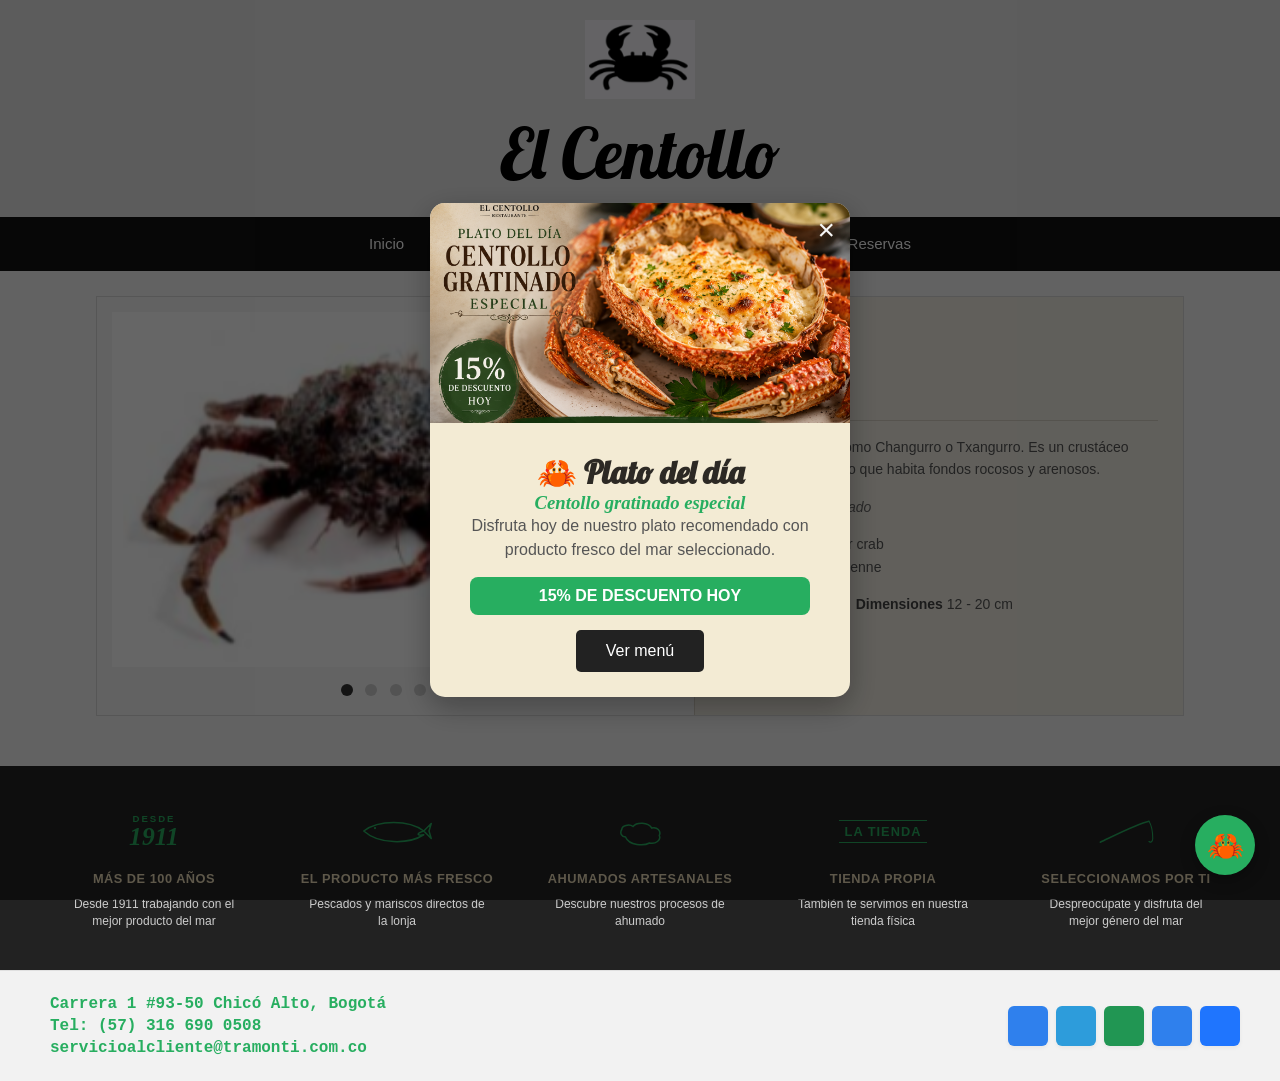
==== index.html @ d0437c52 "Add files via upload" ====
<!DOCTYPE html>
<html lang="es">
<head>
    <meta charset="UTF-8">
    <meta name="viewport" content="width=device-width, initial-scale=1.0">
    <title>El Centollo</title>
    <link rel="stylesheet" href="./CSS/index.css">
    <link rel="preconnect" href="https://fonts.googleapis.com">
<link rel="preconnect" href="https://fonts.gstatic.com" crossorigin>
<link href="https://fonts.googleapis.com/css2?family=Lobster&display=swap" rel="stylesheet">

</head>
<body> 
    <div class="modal-dia" id="modalDia">

    <div class="modal-contenido">

        <button class="cerrar-modal" onclick="cerrarModal()">
            ×
        </button>


        <img src="./IMAGENES/ricocentollo.png" 
        alt="Plato del día"
        class="imagen-modal">


        <div class="info-modal">

            <h2>
                🦀 Plato del día
            </h2>


            <h3>
                Centollo gratinado especial
            </h3>


            <p>
                Disfruta hoy de nuestro plato recomendado 
                con producto fresco del mar seleccionado.
            </p>


            <span class="descuento">
                15% DE DESCUENTO HOY
            </span>


            <a href="./PAGINAS/menu.html" class="boton-modal">
                Ver menú
            </a>


        </div>


    </div>

</div>

    <!-- Encabezado -->
    <header>
    <div class="logo">
        <img src="./IMAGENES/logo.png" alt="Logo Cangrejo">
    </div>
    <h1>El Centollo</h1>
</header>

<nav>
    <ul>
        <li><a href="./index.html">Inicio</a></li>
        <li><a href="./PAGINAS/menu.html">Menu</a></li>
        <li><a href="./PAGINAS/contacto.html">Contacto</a></li>
        <li><a href="./PAGINAS/UBICACION.html">Ubicación</a></li>
        <li><a href="./PAGINAS/RESERVAS.html">Reservas</a></li>
    </ul>
</nav>

    <!-- Contenido -->
    <main class="contenedor">

    <div class="card">

        <!-- Slider -->
        <div class="slider-container">

            <img src="./IMAGENES/cangrejo.png" class="slide active">
            <img src="./IMAGENES/bogavante.jpg" class="slide">
            <img src="./IMAGENES/Langosta.jpg" class="slide">
            <img src="./IMAGENES/Pulpo.jpg" class="slide">
            <img src="./IMAGENES/ostra.jpg" class="slide">

            <div class="indicadores">
                <span class="dot active-dot"></span>
                <span class="dot"></span>
                <span class="dot"></span>
                <span class="dot"></span>
                <span class="dot"></span>
            </div>

        </div>

        



        <!-- Información -->
        <section class="info">

    <h2 id="nombre">Centollo</h2>

    <p id="descripcion">
        También conocido como Changurro o Txangurro, Cámara, Araña,
        Cranca, Pateiro, Bruño o Cangrejo Velludo. Es un
        <strong>crustáceo braquiuro</strong> y decápodo. Pertenece a la
        familia Majidae, la misma que los Cangrejos.
        Vive en la costa en fondos rocosos o arenosos.
        Habita en profundidades mayores de 100m.
    </p>

    <p>
        <strong id="nombre-cientifico">Centollo</strong>
     <em id="cientifico">Maja squinado</em>
    </p>

    <p>
        <strong>(Eng)</strong> <span id="ingles">Spinous spider crab</span>
        <br>
        <strong>(Fr)</strong> <span id="frances">Araignée européenne</span>
    </p>

    <p>
        <strong>Peso</strong> <span id="peso">500 gr - 4 kg</span>
        &nbsp;&nbsp;&nbsp;
        <strong>Dimensiones</strong> <span id="dimensiones">12 - 20 cm</span>
    </p>

</section>
</div>     
</main> 

    <script src="./JS/index.js"></script>
    <footer class="pie-pagina-exacto">
        
        <!-- PARTE SUPERIOR (FONDO OSCURITO) -->
        <div class="bloque-caracteristicas">
            <div class="contenedor-caracteristicas">
                
                <!-- 1. Más de 100 años -->
                <div class="item-caracteristica">
                    <div class="dibujo-svg">
                        <span class="txt-desde">DESDE</span>
                        <span class="txt-ano">1911</span>
                    </div>
                    <h3 class="titulo-dorado">MÁS DE 100 AÑOS</h3>
                    <p class="descripcion-blanca">Desde 1911 trabajando con el mejor producto del mar</p>
                </div>

                <!-- 2. Producto más fresco -->
                <div class="item-caracteristica">
                    <div class="dibujo-svg">
                        <svg viewBox="0 0 100 40" class="svg-verde">
                            <path d="M5,20 C25,5 65,5 85,20 C75,23 75,27 85,25 C65,38 25,38 5,20 Z M85,20 L95,10 L92,20 L95,30 Z" fill="none" stroke="#27ae60" stroke-width="2" stroke-linecap="round" stroke-linejoin="round"/>
                            <circle cx="20" cy="16" r="1.5" fill="#27ae60"/>
                        </svg>
                    </div>
                    <h3 class="titulo-dorado">EL PRODUCTO MÁS FRESCO</h3>
                    <p class="descripcion-blanca">Pescados y mariscos directos de la lonja</p>
                </div>

                <!-- 3. Ahumados artesanales -->
                <div class="item-caracteristica">
                    <div class="dibujo-svg">
                        <svg viewBox="0 0 100 40" class="svg-verde">
                            <path d="M30,28 C25,28 22,23 25,18 C25,13 35,10 40,14 C45,8 60,8 65,16 C72,14 78,20 75,26 C78,32 70,38 62,36 C55,40 35,40 30,28 Z" fill="none" stroke="#27ae60" stroke-width="2" stroke-linecap="round"/>
                        </svg>
                    </div>
                    <h3 class="titulo-dorado">AHUMADOS ARTESANALES</h3>
                    <p class="descripcion-blanca">Descubre nuestros procesos de ahumado</p>
                </div>

                <!-- 4. Tienda propia -->
                <div class="item-caracteristica">
                    <div class="dibujo-svg">
                        <div class="caja-tienda-real">LA TIENDA</div>
                    </div>
                    <h3 class="titulo-dorado">TIENDA PROPIA</h3>
                    <p class="descripcion-blanca">También te servimos en nuestra tienda física</p>
                </div>

                <!-- 5. Seleccionamos por ti -->
                <div class="item-caracteristica">
                    <div class="dibujo-svg">
                        <svg viewBox="0 0 100 40" class="svg-verde">
                            <path d="M15,35 C30,28 65,10 80,7" fill="none" stroke="#27ae60" stroke-width="2" stroke-linecap="round"/>
                            <path d="M80,7 C85,15 85,25 85,30 C85,34 82,36 80,34" fill="none" stroke="#27ae60" stroke-width="1.5" stroke-linecap="round"/>
                        </svg>
                    </div>
                    <h3 class="titulo-dorado">SELECCIONAMOS POR TI</h3>
                    <p class="descripcion-blanca">Despreocúpate y disfruta del mejor género del mar</p>
                </div>

            </div>
        </div>

        <!-- PARTE INFERIOR (FONDO CLARO) -->
        <div class="bloque-datos-redes">
            <div class="contenedor-datos-redes">
                
                <!-- Datos con iconos limpios -->
                <div class="datos-contacto-bogota">
                    <p><i class="fa-solid fa-location-dot"></i> Carrera 1 #93-50 Chicó Alto, Bogotá</p>
                    <p><i class="fa-solid fa-phone"></i> Tel: (57) 316 690 0508</p>
                    <p><i class="fa-solid fa-envelope"></i> servicioalcliente@tramonti.com.co</p>
                </div>

                <!-- Botones de redes ordenados -->
                <div class="iconos-redes-sociales">
                    <a href="#" class="boton-red facebook"><i class="fa-brands fa-facebook-f"></i></a>
                    <a href="#" class="boton-red twitter"><i class="fa-brands fa-x-twitter"></i></a>
                    <a href="#" class="boton-red whatsapp"><i class="fa-brands fa-whatsapp"></i></a>
                    <a href="#" class="boton-red telegram"><i class="fa-brands fa-telegram"></i></a>
                    <a href="#" class="boton-red mas-opciones"><i class="fa-solid fa-plus"></i></a>
                </div>

            </div>
        </div>

    </footer>
    <link rel="stylesheet" href="./CSS/chatbot.css">

<script src="./JS/chatbot.js"></script>

</body>
</html>
---- CSS/index.css ----
/* RESET */
*{
    margin: 0;
    padding: 0;
    box-sizing: border-box;
}

/* BODY */
body{
    font-family: Arial, Helvetica, sans-serif;
    background-color: #f5f5f5;
}

/* HEADER */
header{
    background-color: #e8e8e8;
    text-align: center;
    padding: 20px;
}

.logo img{
    width: 110px;
    height: auto;
    display: block;
    margin: 0 auto;
}

header h1{
    font-family: 'Lobster', cursive;
    font-size: 70px;
    font-weight: normal;
    color: #000;
    margin-top: 10px;
}

/* MENÚ */
nav{
    background-color: #111;
}

nav ul{
    list-style: none;
    display: flex;
    justify-content: center;
}

nav li{
    padding: 18px 35px;
}

nav a{
    color: white;
    text-decoration: none;
    font-size: 15px;
}

nav a:hover{
    color: #d4d4d4;
}

/* CONTENEDOR PRINCIPAL */
.contenedor{
    width: 100%;
    display: flex;
    justify-content: center;
    margin-top: 25px;
}

/* TARJETA */
.card{
    width: 85%;
    display: flex;
    border: 1px solid #d8d8d8;
    background-color: white;
}

/* SLIDER */
.slider-container{
    width: 55%;
    background-color: #f7f7f7;
    padding: 15px;
    text-align: center;
    position: relative;
}

.slide{
    width: 100%;
    max-height: 420px;
    object-fit: contain;
    display: none;
    margin: 0 auto;
}
.slide.active{
    display: block;
    margin: 0 auto;
}
/* INDICADORES */
.indicadores{
    margin-top: 15px;
}

.dot{
    width: 12px;
    height: 12px;
    background-color: #cfcfcf;
    border-radius: 50%;
    display: inline-block;
    margin: 0 4px;
}

.active-dot{
    background-color: #333;
}

/* INFORMACIÓN */
.info{
    width: 45%;
    background-color: #f2eee4;
    padding: 25px;

    display: flex;
    flex-direction: column;
    justify-content: center;
    border-left: 1px solid #d6d0c4;
}

.info h2{
    color: #555;
    font-size: 24px;
    margin-bottom: 15px;
    padding-bottom: 10px;
    border-bottom: 1px solid #d6d0c4;
}

.info p{
    color: #555;
    font-size: 14px;
    line-height: 1.6;
    margin-bottom: 15px;
}

.info strong{
    color: #444;
}

.info em{
    color: #666;
    font-style: italic;
}

/* RESPONSIVE */
@media (max-width: 768px){

    .card{
        flex-direction: column;
    }

    .slider-container,
    .info{
        width: 100%;
    }

    header h1{
        font-size: 50px;
    }

    .logo img{
        width: 80px;
    }
}
    .pie-pagina-exacto {
                width: 100%;
                margin-top: 50px; /* Separación por si lo pones abajo de otra sección */
            }

            /* ==========================================
            BARRA SUPERIOR (GRIS OSCURO MATE)
            ========================================== */
            .bloque-caracteristicas {
                background-color: #222222; /* Fondo oscuro real */
                padding: 40px 20px;
                display: flex;
                justify-content: center;
            }

            .contenedor-caracteristicas {
                width: 100%;
                max-width: 1200px;
                /* Flexbox obliga a que se alineen en fila horizontal */
                display: flex; 
                justify-content: space-between;
                align-items: flex-start;
                gap: 15px;
            }

            .item-caracteristica {
                flex: 1; /* Distribuye el espacio equitativamente entre los 5 bloques */
                display: flex;
                flex-direction: column;
                align-items: center;
                text-align: center;
            }

            /* Área fija para los dibujos verdes */
            .dibujo-svg {
                height: 50px;
                display: flex;
                flex-direction: column;
                justify-content: center;
                align-items: center;
                margin-bottom: 15px;
                width: 100%;
            }

            .svg-verde {
                width: 75px;
                height: auto;
            }

            /* Dibujo 1: DESDE 1911 */
            .txt-desde {
                color: #27ae60;
                font-size: 0.6rem;
                font-weight: 700;
                letter-spacing: 2px;
                line-height: 1;
            }
            .txt-ano {
                font-family: 'Playfair Display', Georgia, serif;
                color: #27ae60;
                font-size: 1.6rem;
                font-weight: 700;
                font-style: italic;
                line-height: 0.9;
                margin-top: 2px;
            }

            /* Dibujo 4: LA TIENDA */
            .caja-tienda-real {
                border-top: 1.5px solid #27ae60;
                border-bottom: 1.5px solid #27ae60;
                color: #27ae60;
                font-size: 0.8rem;
                font-weight: 700;
                padding: 3px 6px;
                letter-spacing: 1px;
            }

            /* Textos del bloque oscuro */
            .titulo-dorado {
                color: #ebdcb9; /* Color crema suave */
                font-size: 0.8rem;
                font-weight: 700;
                letter-spacing: 0.5px;
                margin: 0 0 10px 0;
                text-transform: uppercase;
            }

            .descripcion-blanca {
                color: #cccccc;
                font-size: 0.75rem;
                line-height: 1.4;
                margin: 0;
                max-width: 180px; /* Evita que el texto se estire feo */
            }

            /* ==========================================
            BARRA INFERIOR (GRIS CLARO / CONTACTO)
            ========================================== */
            .bloque-datos-redes {
                background-color: #f2f2f2; /* Fondo claro real */
                padding: 20px 40px;
                display: flex;
                justify-content: center;
                border-top: 1px solid #e0e0e0;
            }

            .contenedor-datos-redes {
                width: 100%;
                max-width: 1200px;
                display: flex;
                justify-content: space-between; /* Datos izquierda, redes derecha */
                align-items: center;
            }

            /* Fuente de máquina de escribir verde para Bogotá */
            .datos-contacto-bogota {
                font-family: 'Courier Prime', 'Courier New', monospace;
                font-weight: bold;
                font-size: 1rem;
                color: #27ae60;
            }

            .datos-contacto-bogota p {
                margin: 4px 0;
                display: flex;
                align-items: center;
                gap: 10px;
            }

            /* Botones de Redes Sociales Cuadrados */
            .iconos-redes-sociales {
                display: flex;
                gap: 8px;
            }

            .boton-red {
                width: 40px;
                height: 40px;
                border-radius: 6px;
                display: flex;
                justify-content: center;
                align-items: center;
                color: #ffffff;
                font-size: 1.2rem;
                text-decoration: none;
                box-shadow: 0 2px 4px rgba(0,0,0,0.05);
                transition: transform 0.2s ease;
            }

            .facebook { background-color: #2f80ed; }
            .twitter { background-color: #2d9cdb; }
            .whatsapp { background-color: #219653; }
            .telegram { background-color: #2f80ed; }
            .mas-opciones { background-color: #1f75fe; }

            .boton-red:hover {
                transform: translateY(-2px);
            }

            /* ==========================================
            RESPONSIVO: ADAPTABLE A CELULARES
            ========================================== */
            @media (max-width: 800px) {
                .contenedor-caracteristicas {
                    flex-direction: column; /* Se apilan solo si la pantalla es muy pequeña */
                    align-items: center;
                    gap: 30px;
                }
                .contenedor-datos-redes {
                    flex-direction: column;
                    text-align: center;
                    gap: 20px;
                }
                .datos-contacto-bogota p {
                    justify-content: center;
                }
            }
            /* ===============================
   MODAL PLATO DEL DIA
================================ */


.modal-dia{

position:fixed;

top:0;

left:0;

width:100%;

height:100%;

background:rgba(0,0,0,0.6);

display:flex;

justify-content:center;

align-items:center;

z-index:999;


}



.modal-contenido{


background:#f3ebd4;

width:420px;

max-width:90%;

border-radius:15px;

overflow:hidden;

position:relative;

box-shadow:0 10px 30px rgba(0,0,0,0.3);


animation:aparecer 0.4s ease;


}



.imagen-modal{


width:100%;

height:220px;

object-fit:cover;


}



.info-modal{


padding:25px;

text-align:center;


}



.info-modal h2{


font-family:'Lobster',cursive;

font-size:32px;

color:#2c2924;


}



.info-modal h3{


font-family:'Playfair Display',serif;

font-style:italic;

color:#27ae60;


}



.info-modal p{


color:#555;

line-height:1.5;


}



.descuento{


display:block;

background:#27ae60;

color:white;

padding:10px;

margin:15px;

border-radius:8px;

font-weight:bold;


}



.boton-modal{


display:inline-block;

background:#222;

color:white;

padding:12px 30px;

border-radius:5px;

text-decoration:none;


}



.boton-modal:hover{


background:#27ae60;


}



.cerrar-modal{


position:absolute;

right:15px;

top:10px;

border:none;

background:none;

font-size:30px;

cursor:pointer;

color:hsl(0, 0%, 97%);


}



@keyframes aparecer{


from{

transform:scale(0.7);

opacity:0;

}


to{

transform:scale(1);

opacity:1;

}


}
---- CSS/chatbot.css ----
/* BOTÓN CHAT */

.chatbot-btn{

position:fixed;

right:25px;

bottom:25px;

width:60px;

height:60px;

border-radius:50%;

background:#27ae60;

color:white;

font-size:30px;

border:none;

cursor:pointer;

z-index:9999;

box-shadow:0 5px 15px rgba(0,0,0,.3);

}




/* CAJA CHAT */


.chatbot{

position:fixed;

right:25px;

bottom:100px;

width:330px;

height:430px;

background:white;

border-radius:15px;

box-shadow:0 10px 30px rgba(0,0,0,.3);

display:none;

flex-direction:column;

overflow:hidden;

z-index:9999;

}



/* HEADER */


.chat-header{


background:#222;

color:white;

padding:15px;

font-family:'Lobster',cursive;

font-size:22px;

display:flex;

justify-content:space-between;


}



.cerrar-chat{

cursor:pointer;

font-size:25px;

}



/* MENSAJES */


.chat-body{


flex:1;

padding:15px;

overflow-y:auto;

font-size:14px;


}



.bot{

background:#f3ebd4;

padding:10px;

border-radius:10px;

margin-bottom:10px;


}



.usuario{


background:#27ae60;

color:white;

padding:10px;

border-radius:10px;

margin-bottom:10px;

margin-left:50px;


}



/* INPUT */


.chat-input{


display:flex;

border-top:1px solid #ddd;


}



.chat-input input{


flex:1;

border:none;

padding:12px;

outline:none;


}

.preguntas-chat{


display:flex;

flex-direction:column;

gap:10px;

margin-top:20px;


}



.preguntas-chat button{


background:#f3ebd4;

border:1px solid #27ae60;

padding:12px;

border-radius:10px;

font-size:14px;

cursor:pointer;

text-align:left;

transition:.3s;


}



.preguntas-chat button:hover{


background:#27ae60;

color:white;

transform:translateX(5px);


}

.chat-input button{


background:#27ae60;

color:white;

border:none;

padding:10px;

cursor:pointer;


}
.opciones-chat{


display:flex;

flex-wrap:wrap;

gap:8px;

margin-top:15px;


}



.opciones-chat button{


background:#f3ebd4;

border:1px solid #27ae60;

color:#222;

padding:8px;

border-radius:20px;

cursor:pointer;

font-size:12px;


}



.opciones-chat button:hover{


background:#27ae60;

color:white;


}
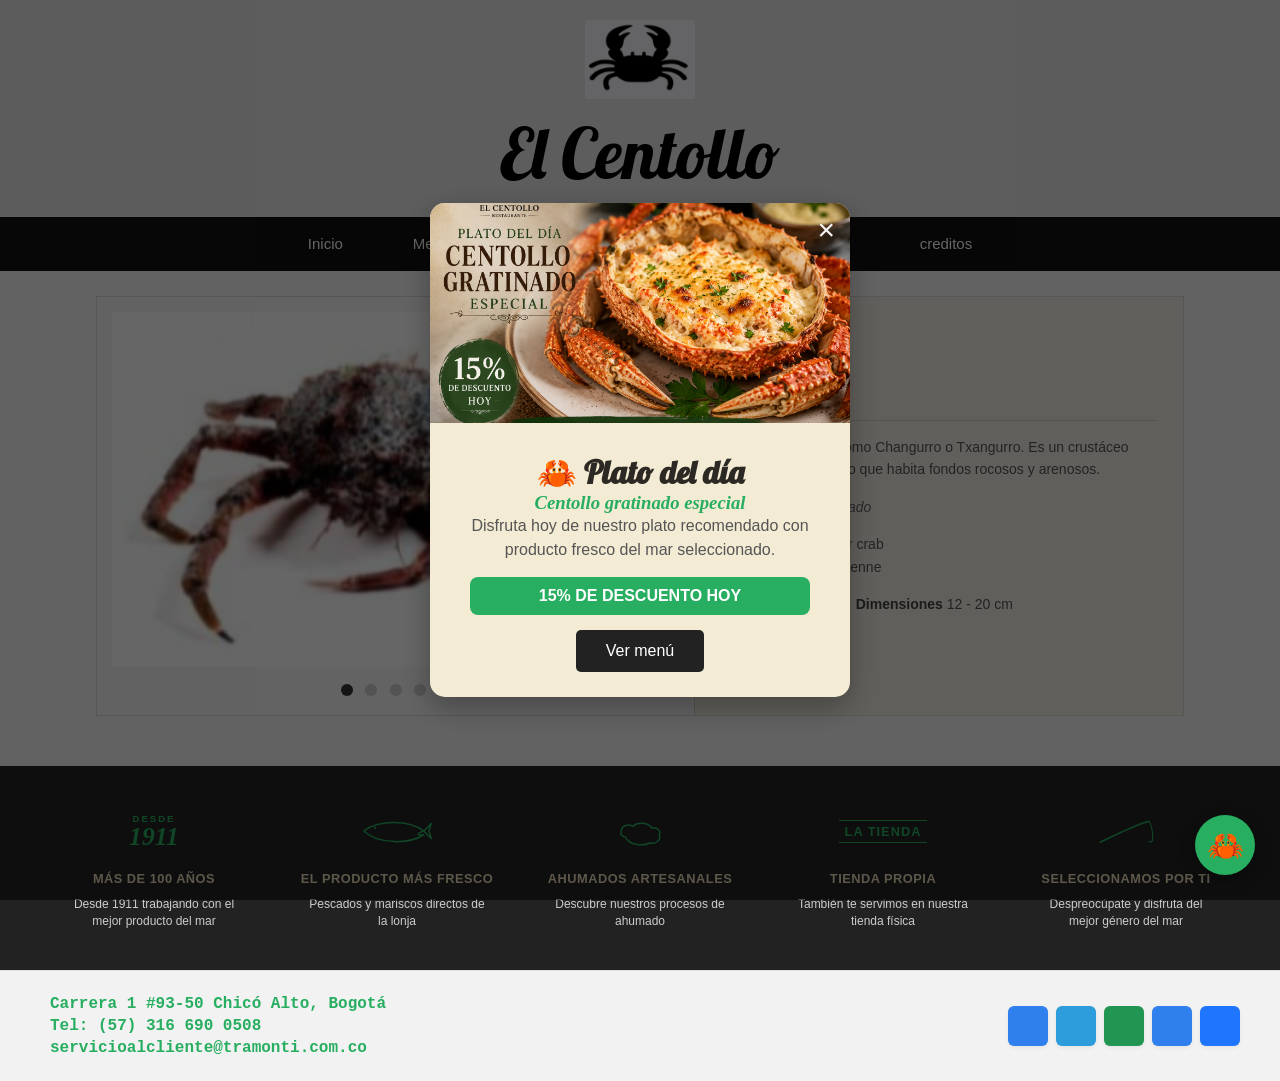
==== commit 79940150: "Add files via upload" ====
--- a/index.html
+++ b/index.html
@@ -75,6 +75,7 @@
         <li><a href="./PAGINAS/contacto.html">Contacto</a></li>
         <li><a href="./PAGINAS/UBICACION.html">Ubicación</a></li>
         <li><a href="./PAGINAS/RESERVAS.html">Reservas</a></li>
+        <li><a href="./PAGINAS/creditos.html">creditos</a></li>
     </ul>
 </nav>
 
